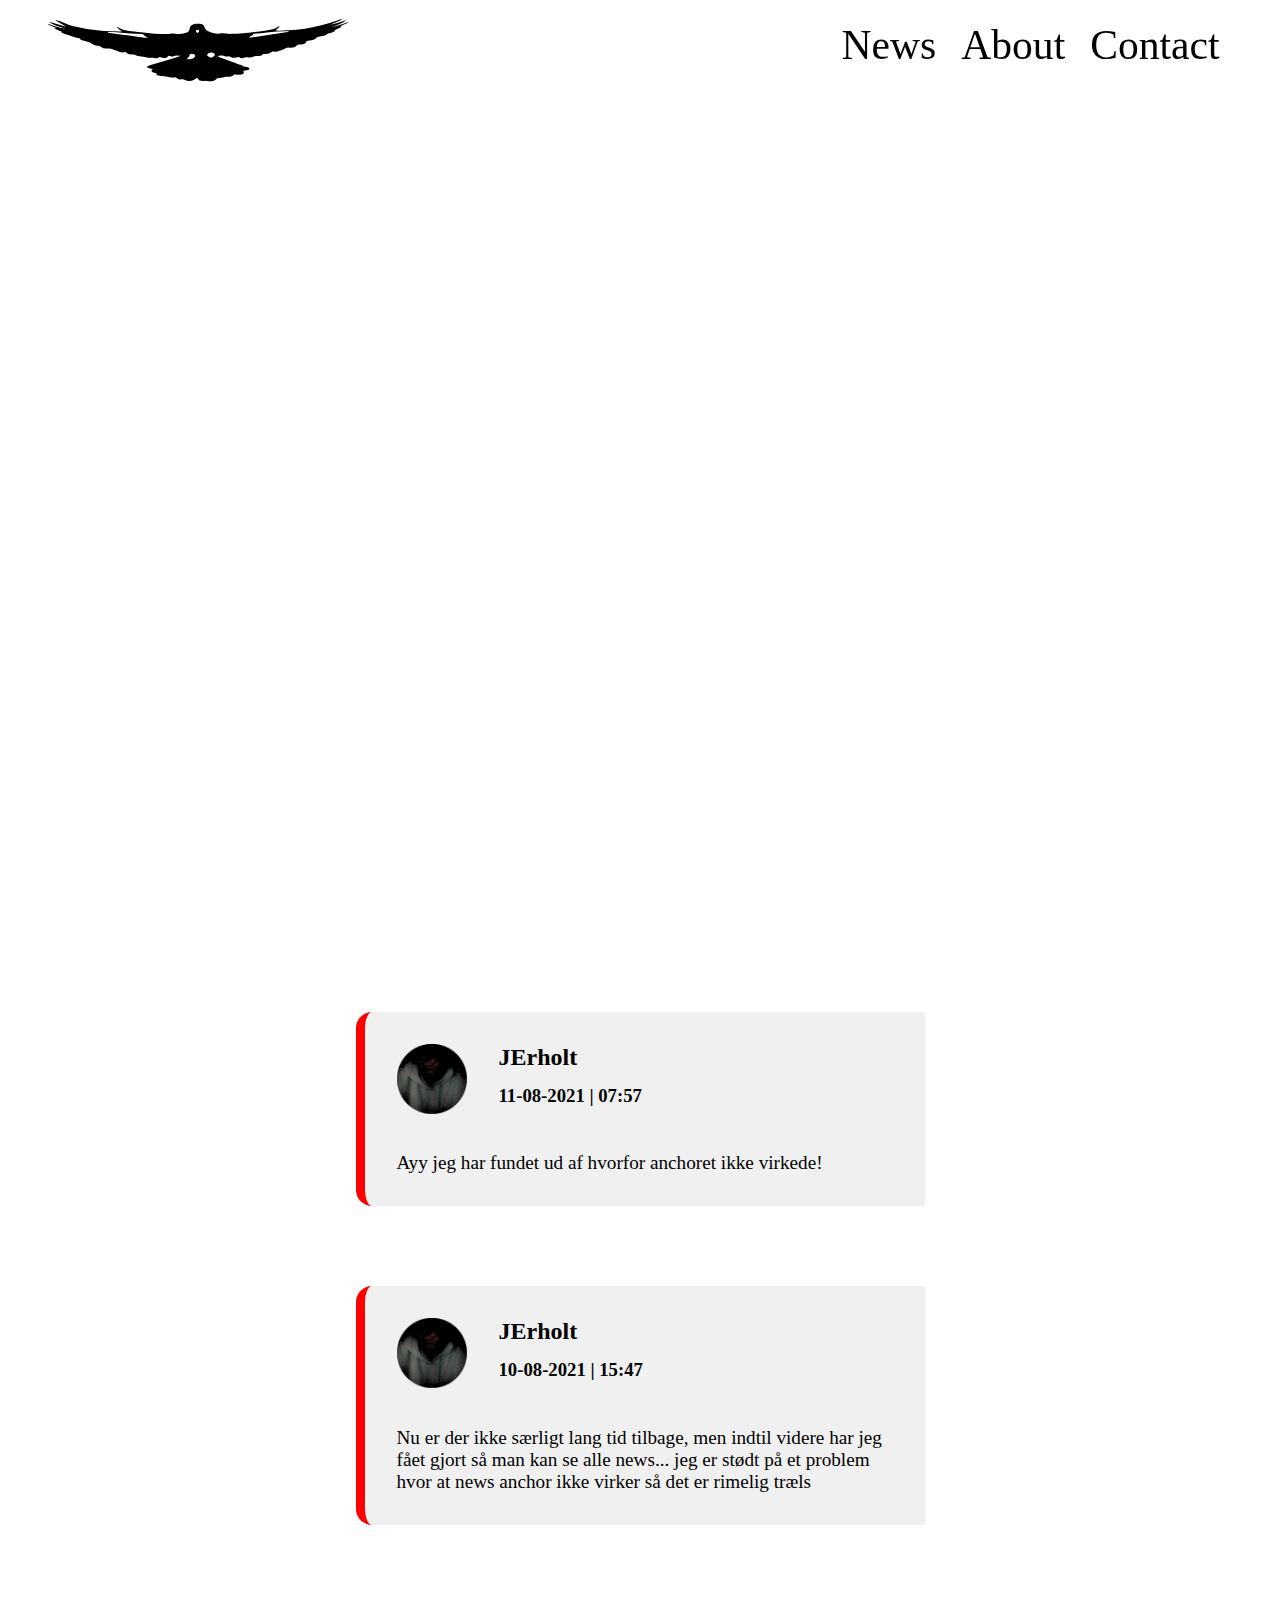
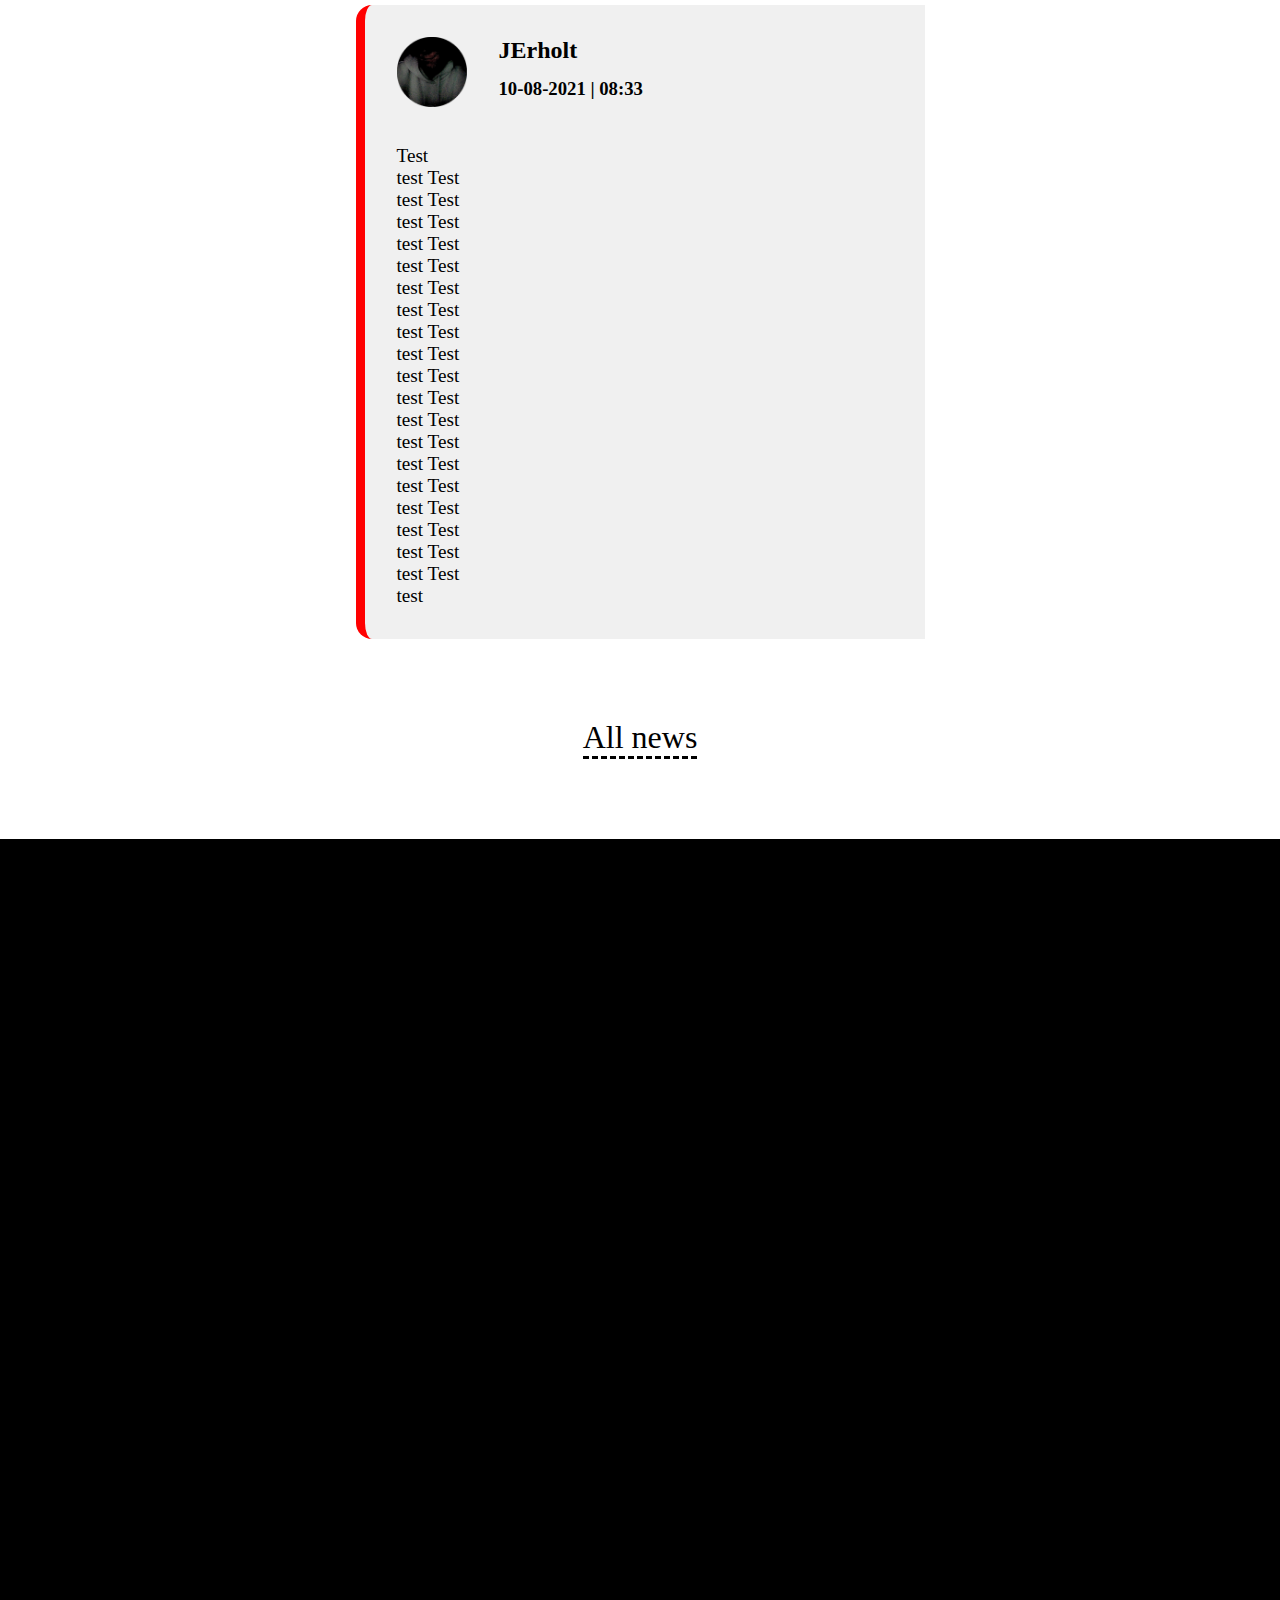
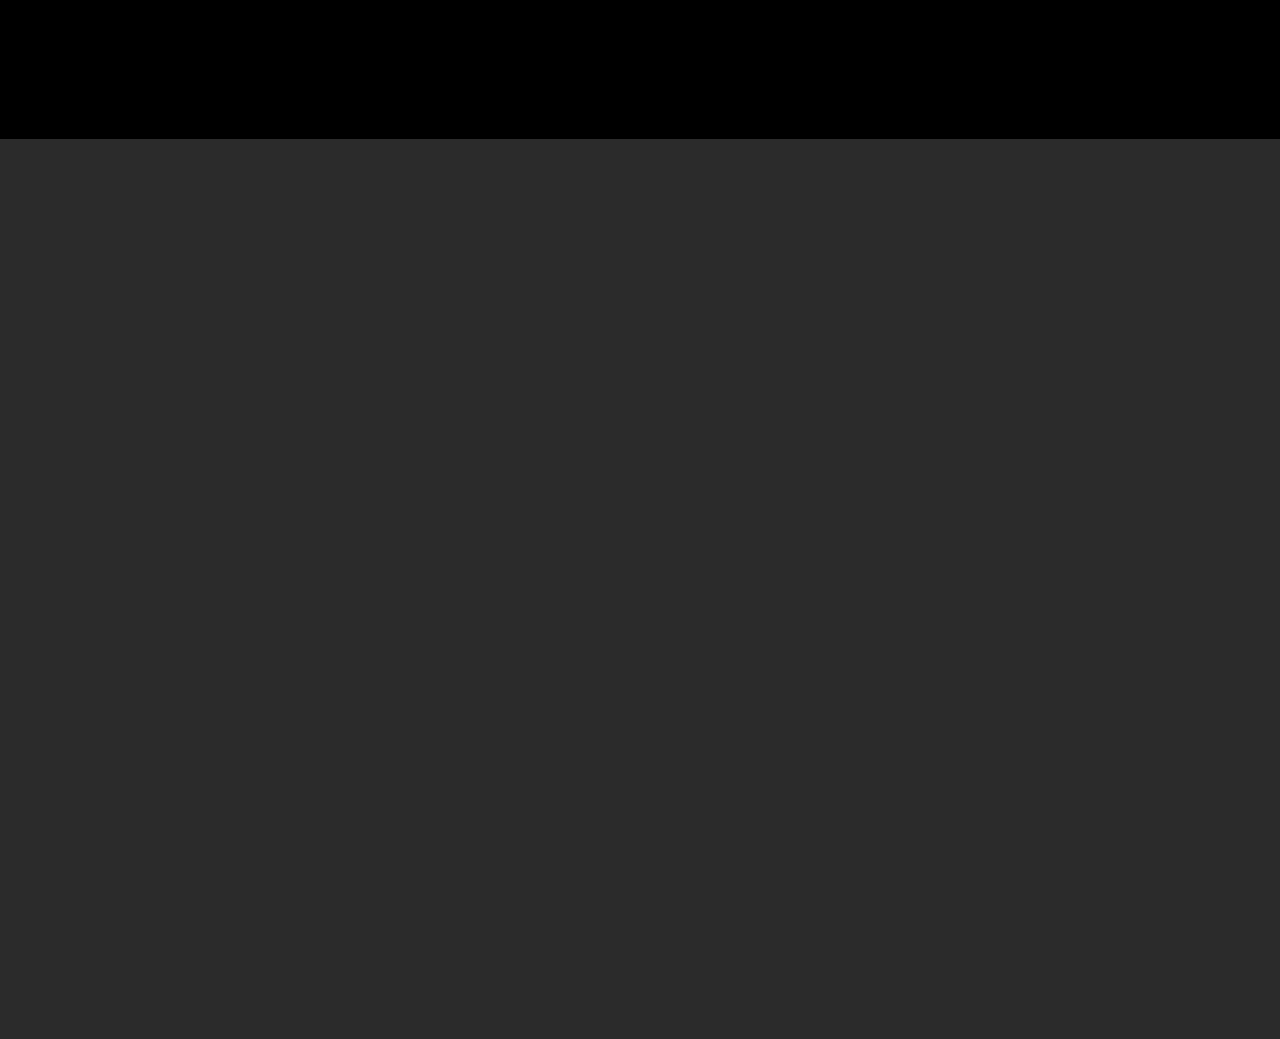
==== index.html @ e5890059 "Add files via upload" ====
<!DOCTYPE html>
<html lang="en">

<head id="head">
    <meta charset="UTF-8">
    <meta http-equiv="X-UA-Compatible" content="IE=edge">
    <meta name="viewport" content="width=device-width, initial-scale=1.0">
    <link rel="stylesheet" href="https://jerholt-css.netlify.app/style.css">
</head>

<body id="body">
    <div id="prepareContainer">
        <div id="page"></div>
        <div id="colorScheme"></div>
        <div id="top"></div>
        <div id="new"></div>
    </div>
    <header id="header">
        <div id="headerContainer" class="headerContainer">
            <div id="titleContainer" class="titleContainer"></div>
            <div id="logoContainer" class="logoContainer"></div>
            <nav id="navContainer" class="navContainer">
                <ul id="navWrapper" class="navWrapper"></ul>
            </nav>  
        </div>
    </header>
    <main id="main">
        <div id="mainContainer" class="mainContainer"></div>
    </main>
    <footer id="footer">
        <div id="footerContainer" class="footerContainer"></div>
    </footer>
    <div class="shape"></div>
</body>

<script src="/inc/js/prepare.js"></script>
<script src="/inc/js/script.js"></script>

</html>
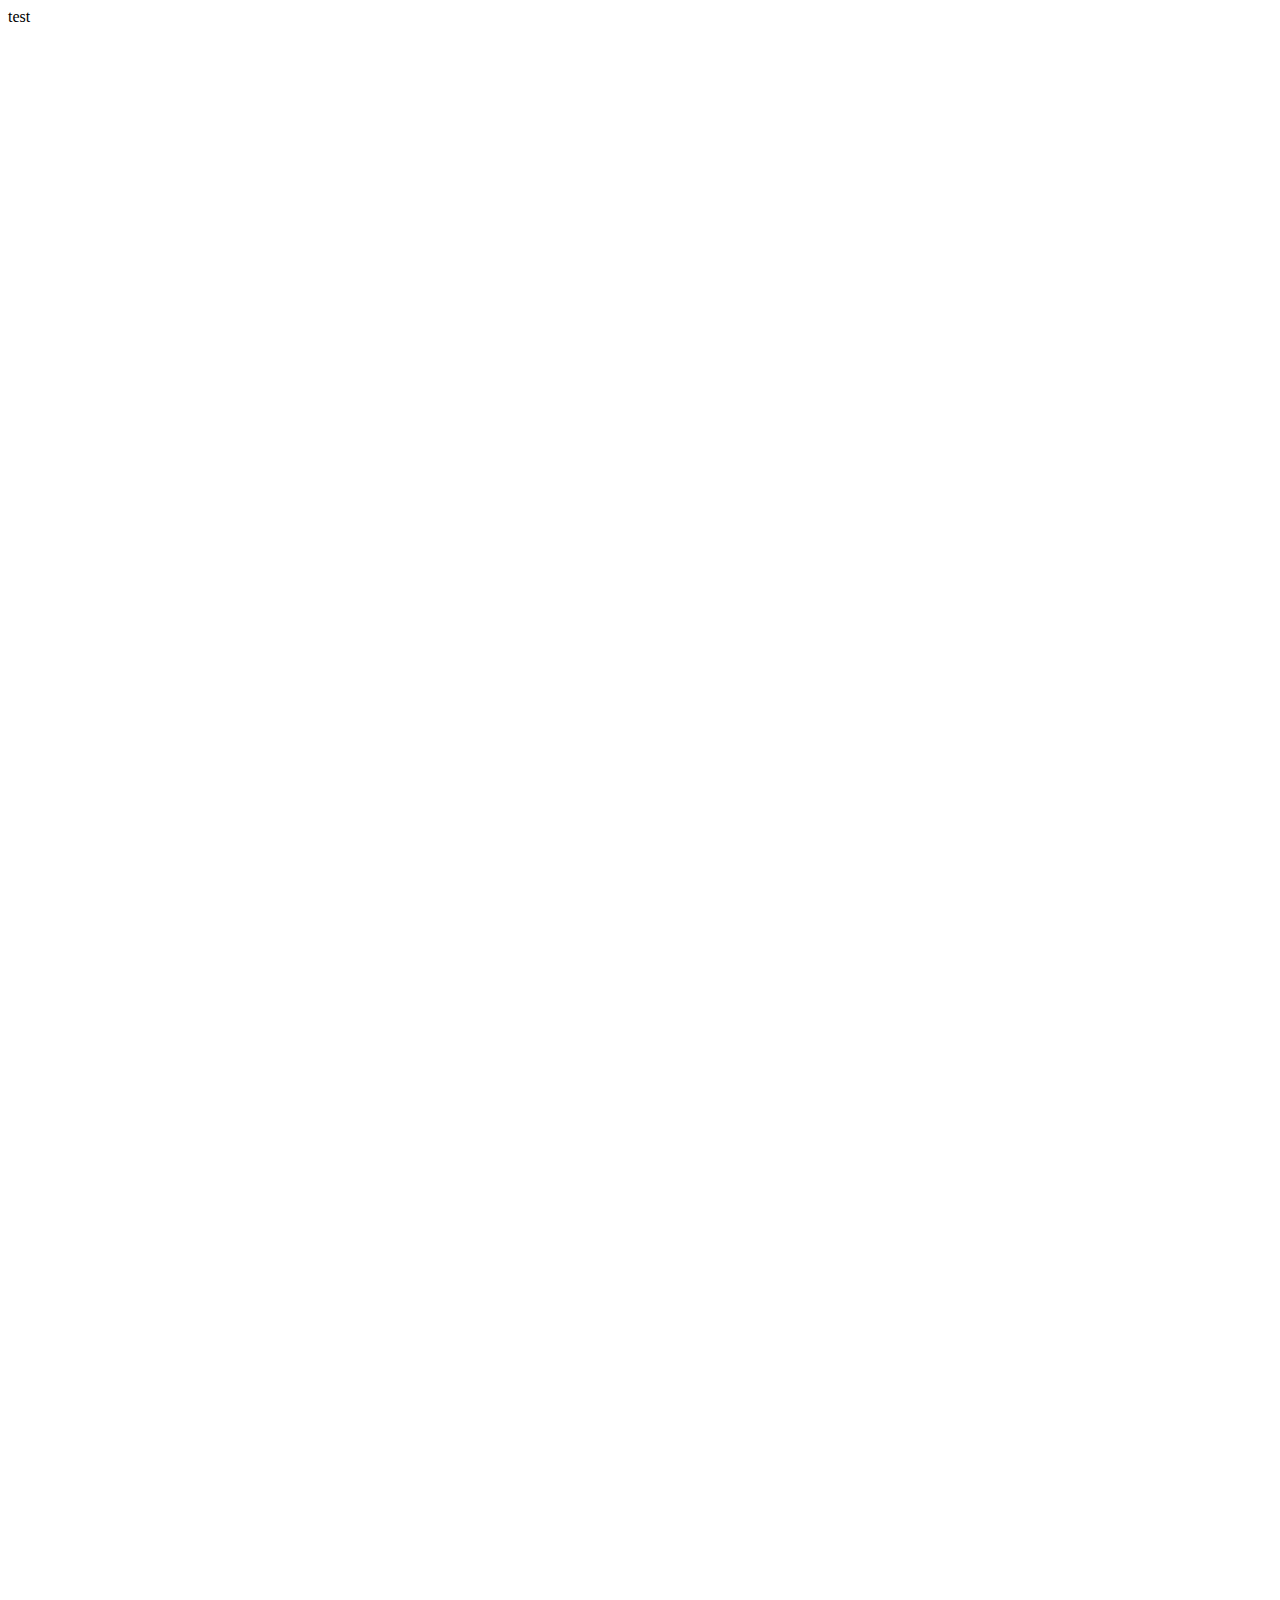
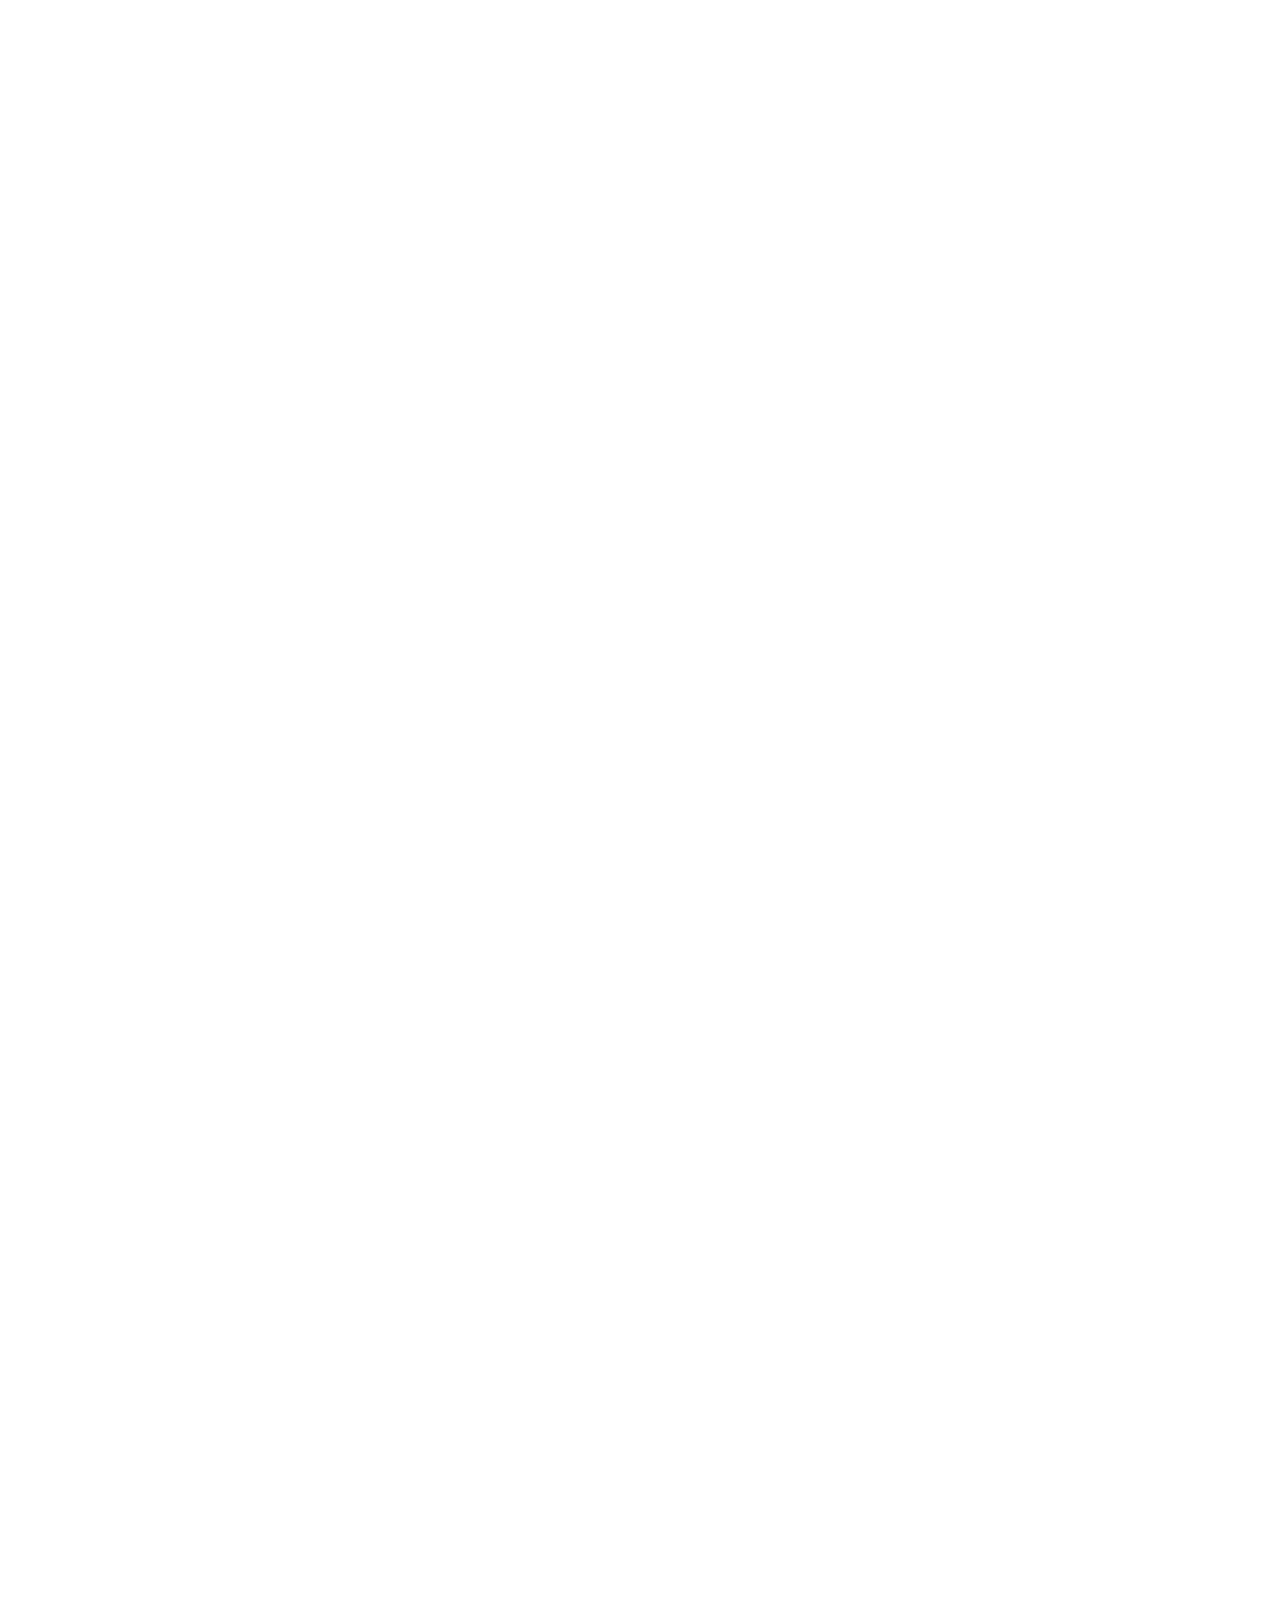
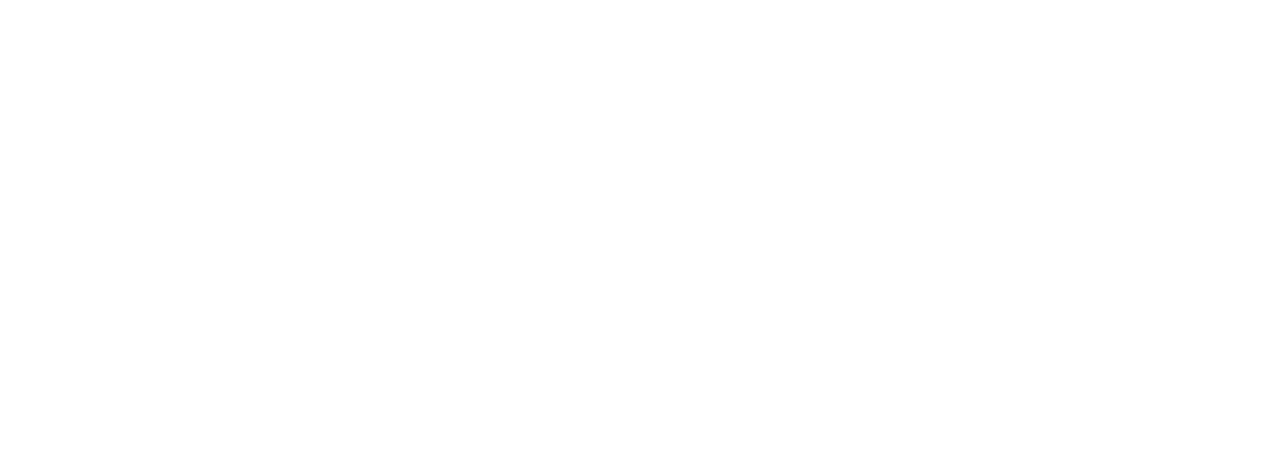
==== commit bb23a2fe: "Update index.html" ====
--- a/index.html
+++ b/index.html
@@ -1,6 +1,6 @@
 <!DOCTYPE html>
 <html lang="en">
-
+test
 <head id="head">
     <meta charset="UTF-8">
     <meta http-equiv="X-UA-Compatible" content="IE=edge">
@@ -36,4 +36,4 @@
 <script src="/inc/js/prepare.js"></script>
 <script src="/inc/js/script.js"></script>
 
-</html>+</html>
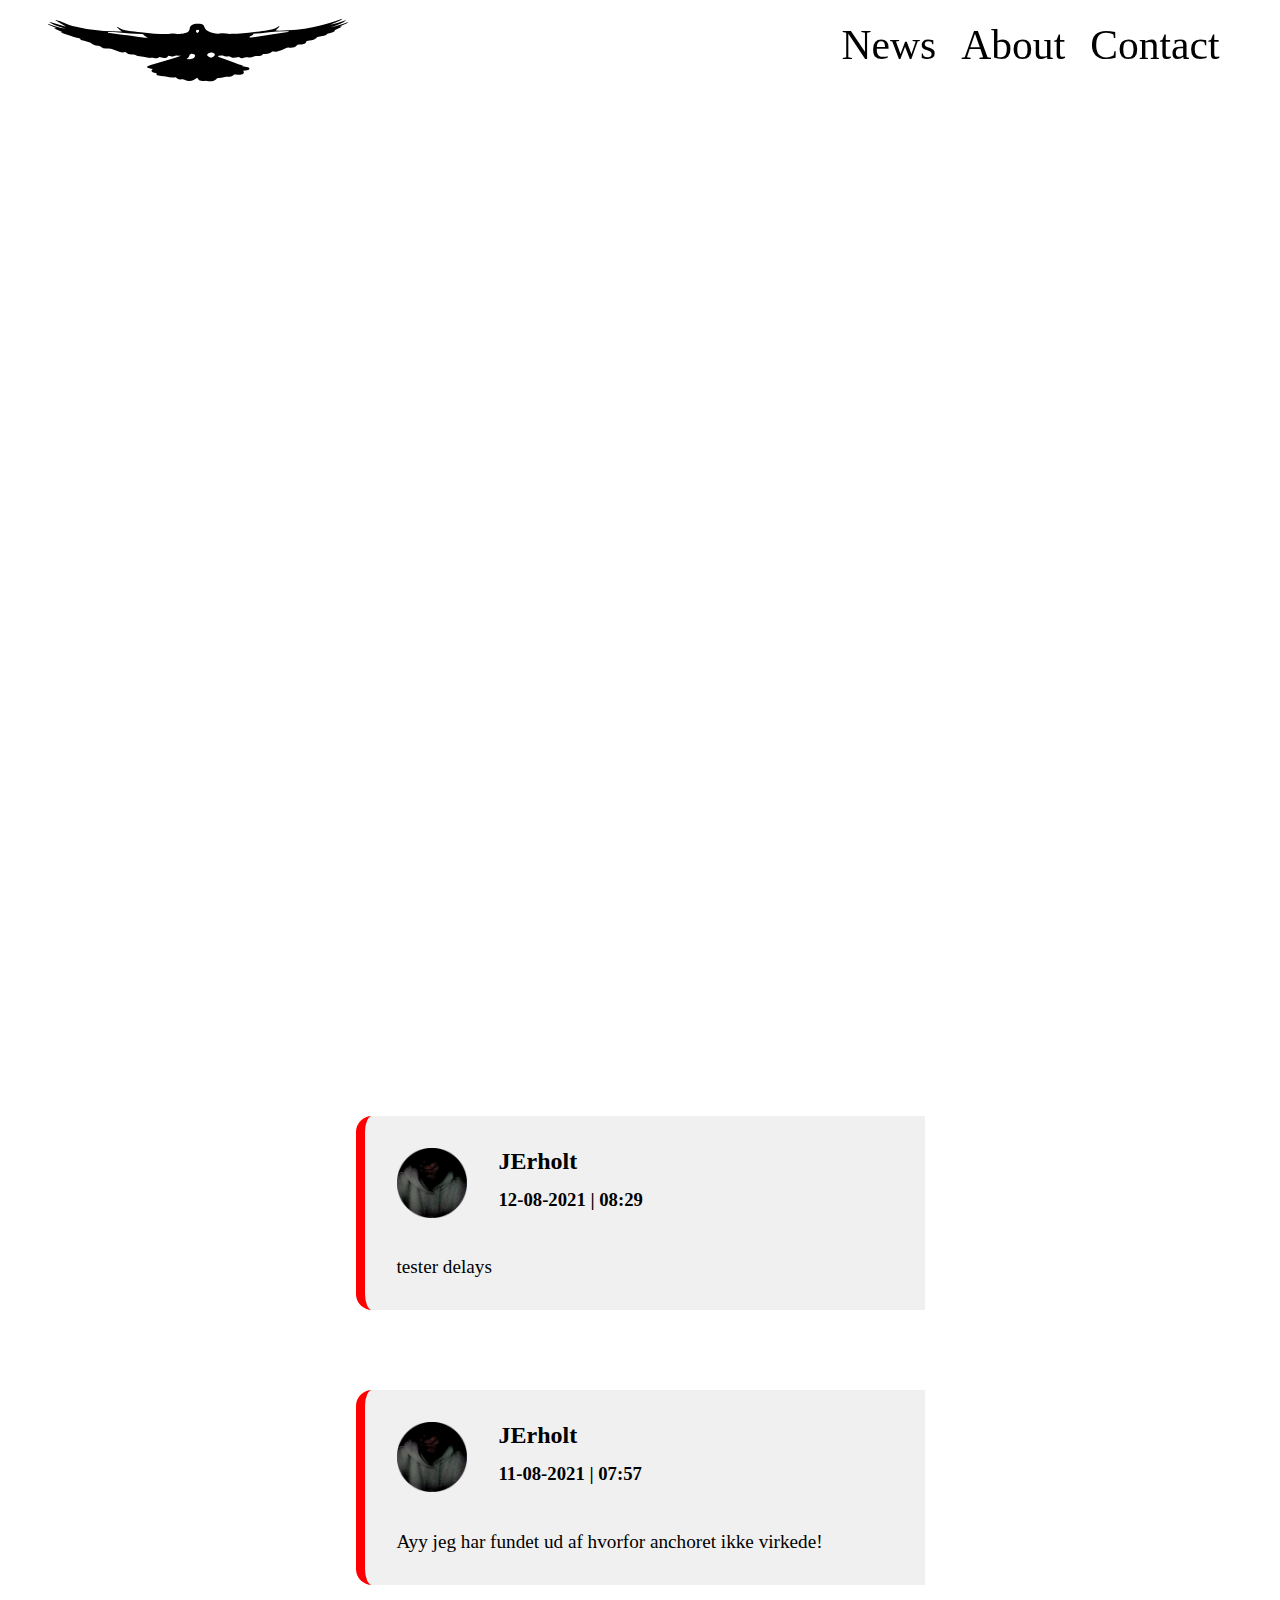
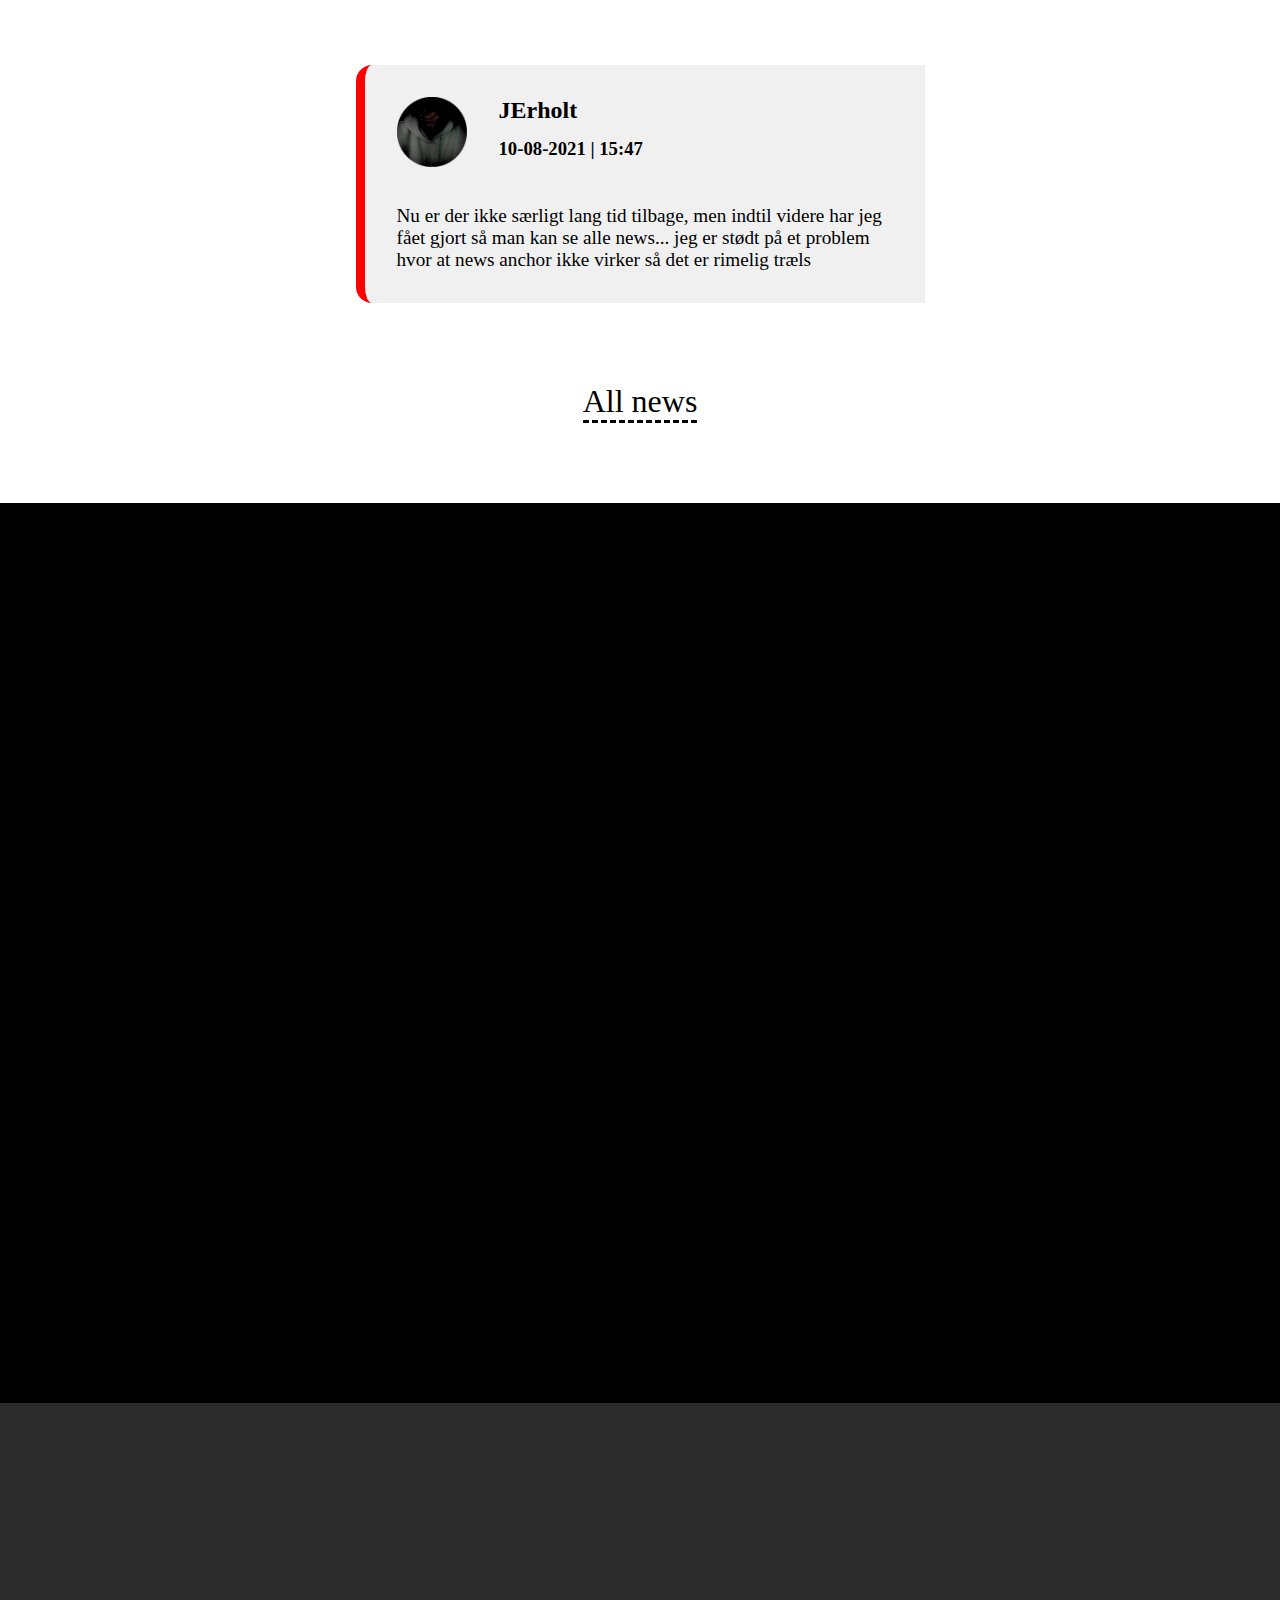
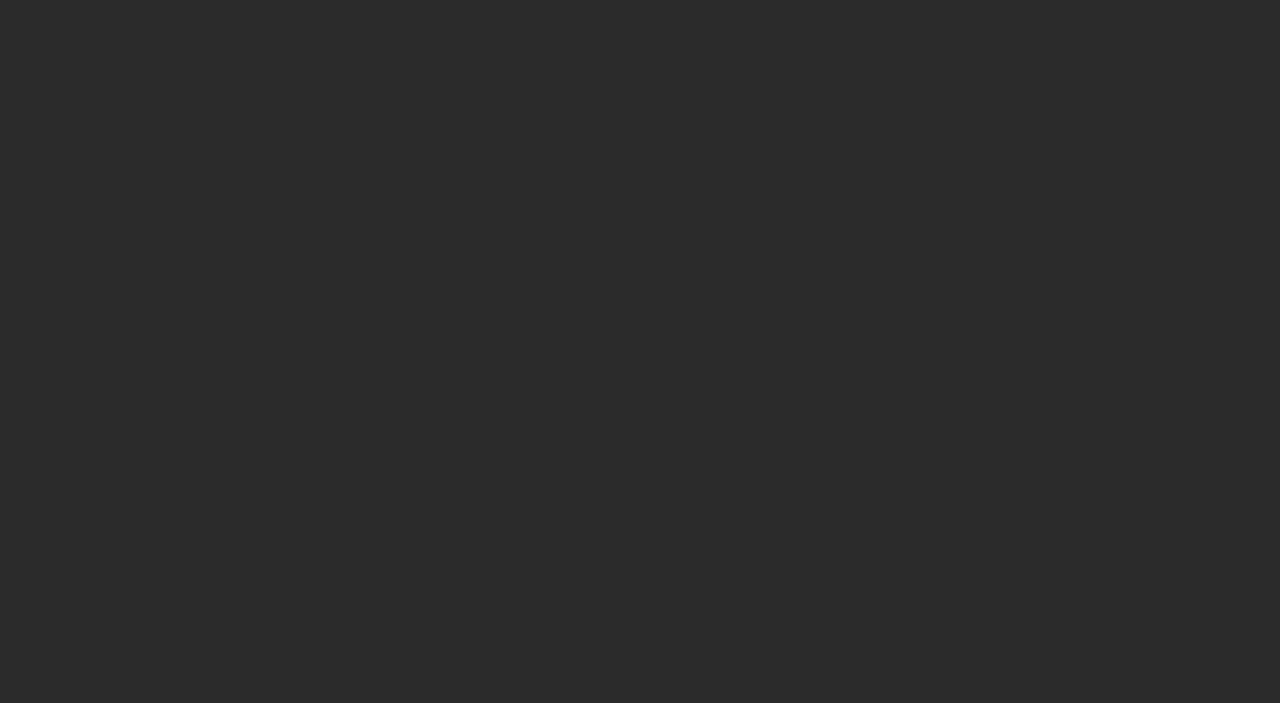
==== commit 6873882e: "Update index.html" ====
--- a/index.html
+++ b/index.html
@@ -1,6 +1,6 @@
 <!DOCTYPE html>
 <html lang="en">
-test
+
 <head id="head">
     <meta charset="UTF-8">
     <meta http-equiv="X-UA-Compatible" content="IE=edge">
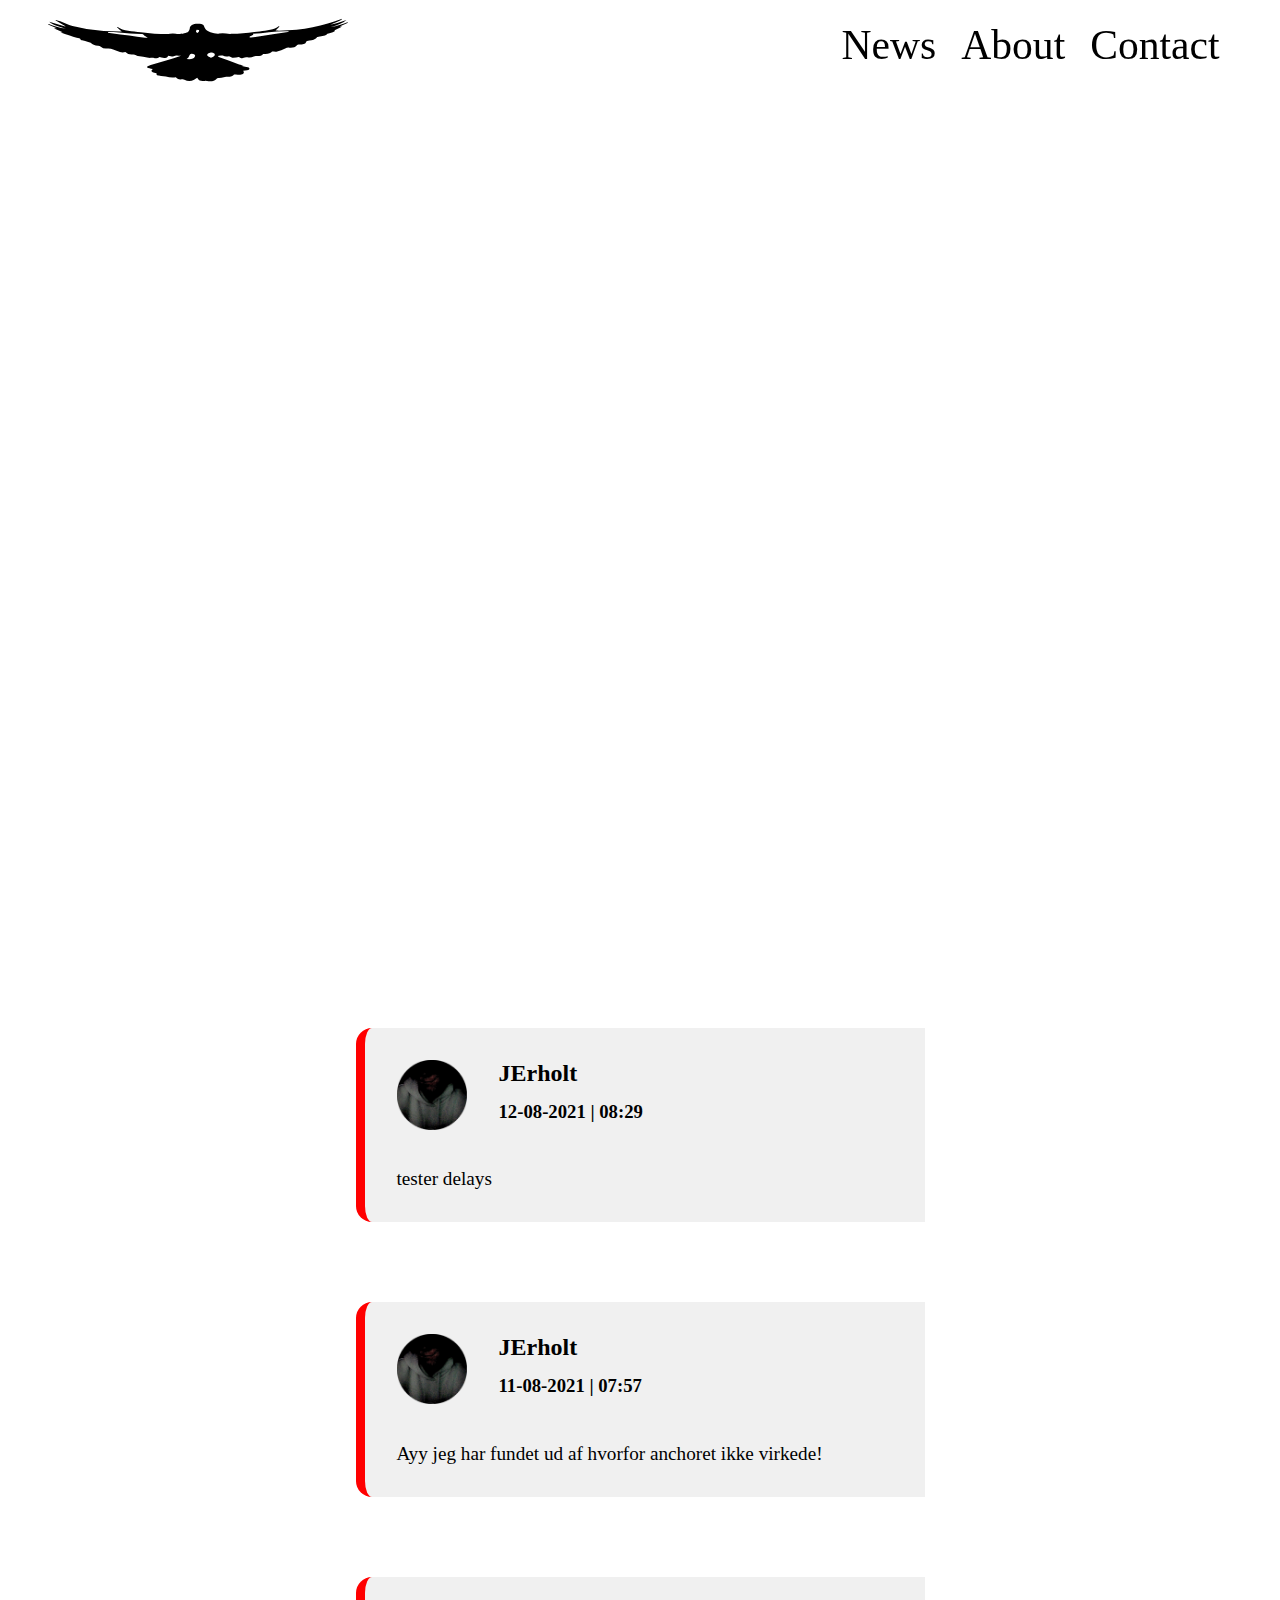
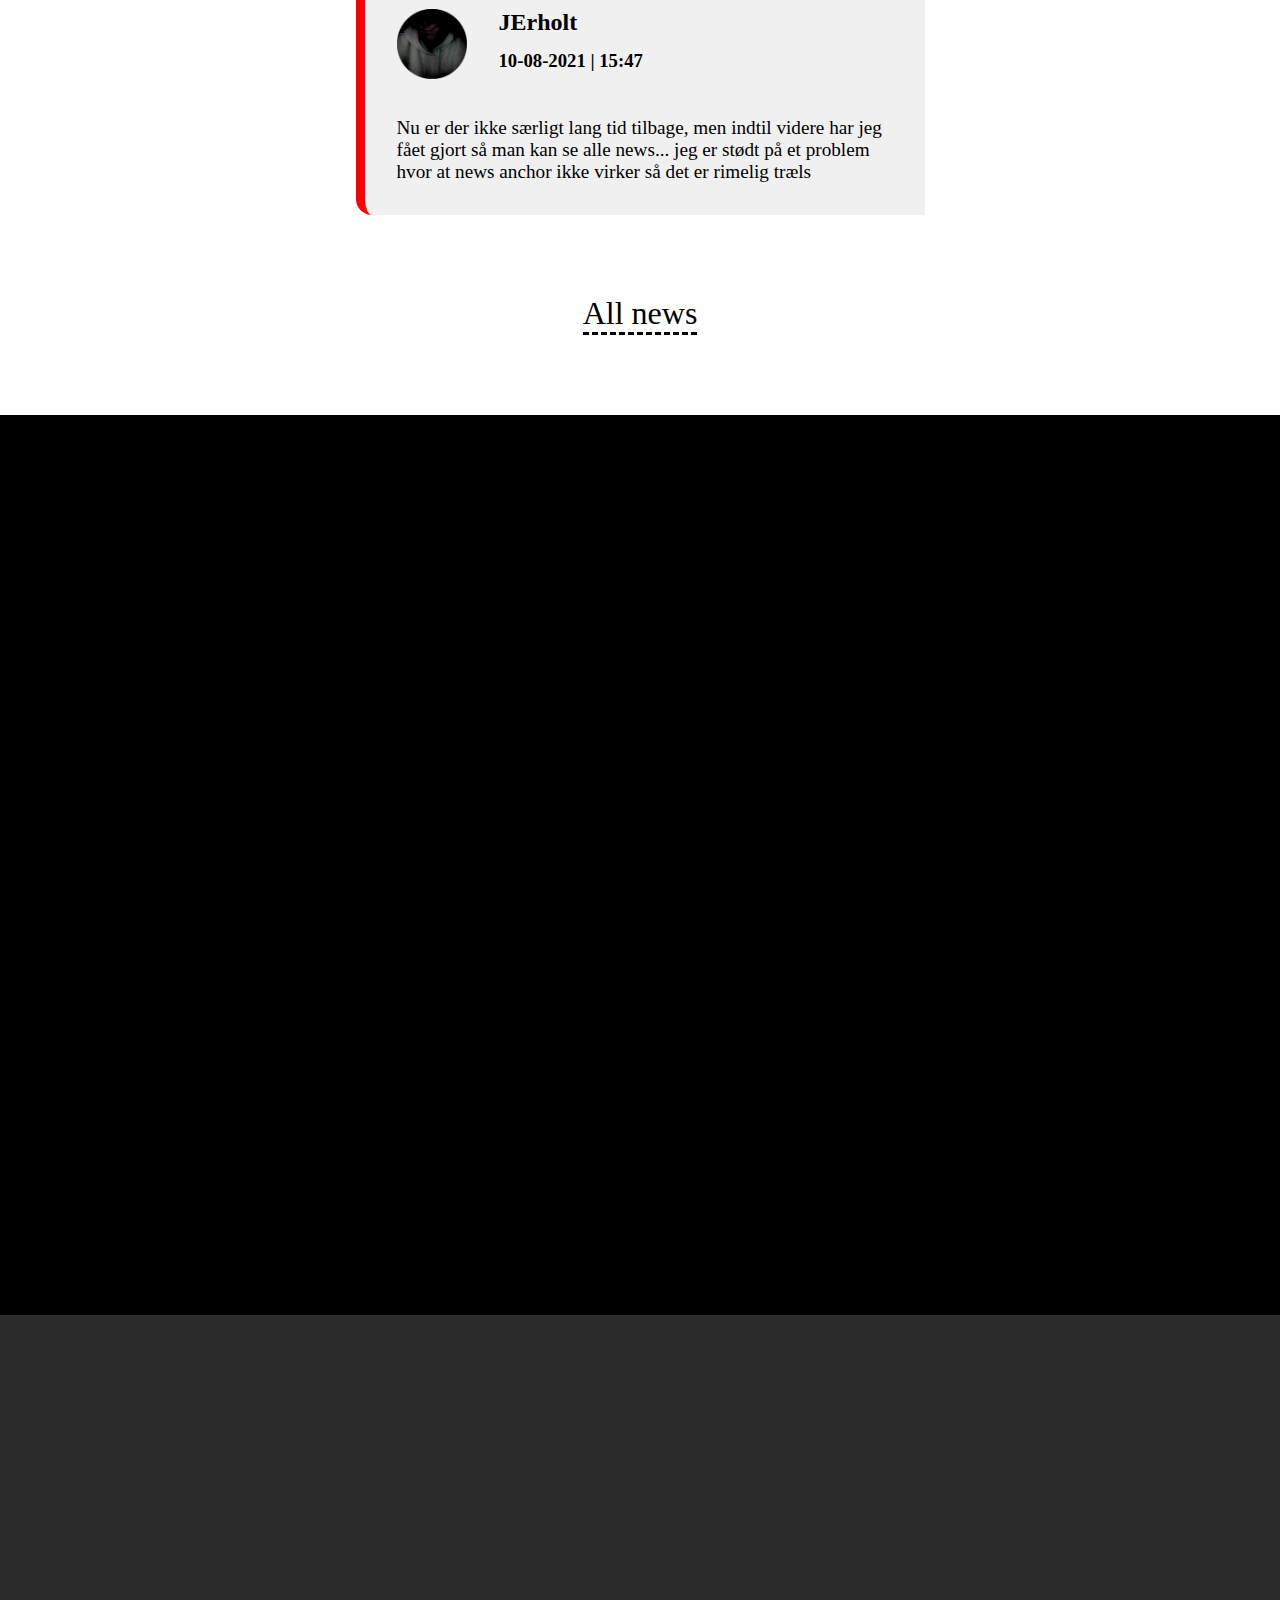
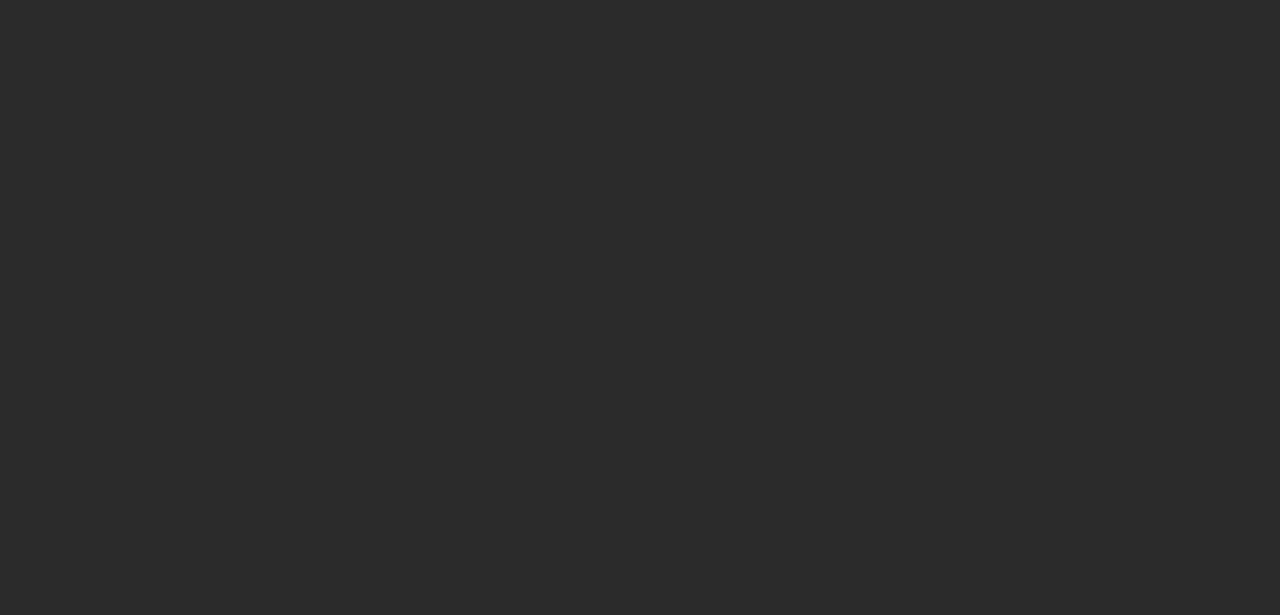
==== commit 9ec4c654: "Update index.html" ====
--- a/index.html
+++ b/index.html
@@ -1,6 +1,6 @@
 <!DOCTYPE html>
 <html lang="en">
-
+<!-- Patch 2 -->
 <head id="head">
     <meta charset="UTF-8">
     <meta http-equiv="X-UA-Compatible" content="IE=edge">
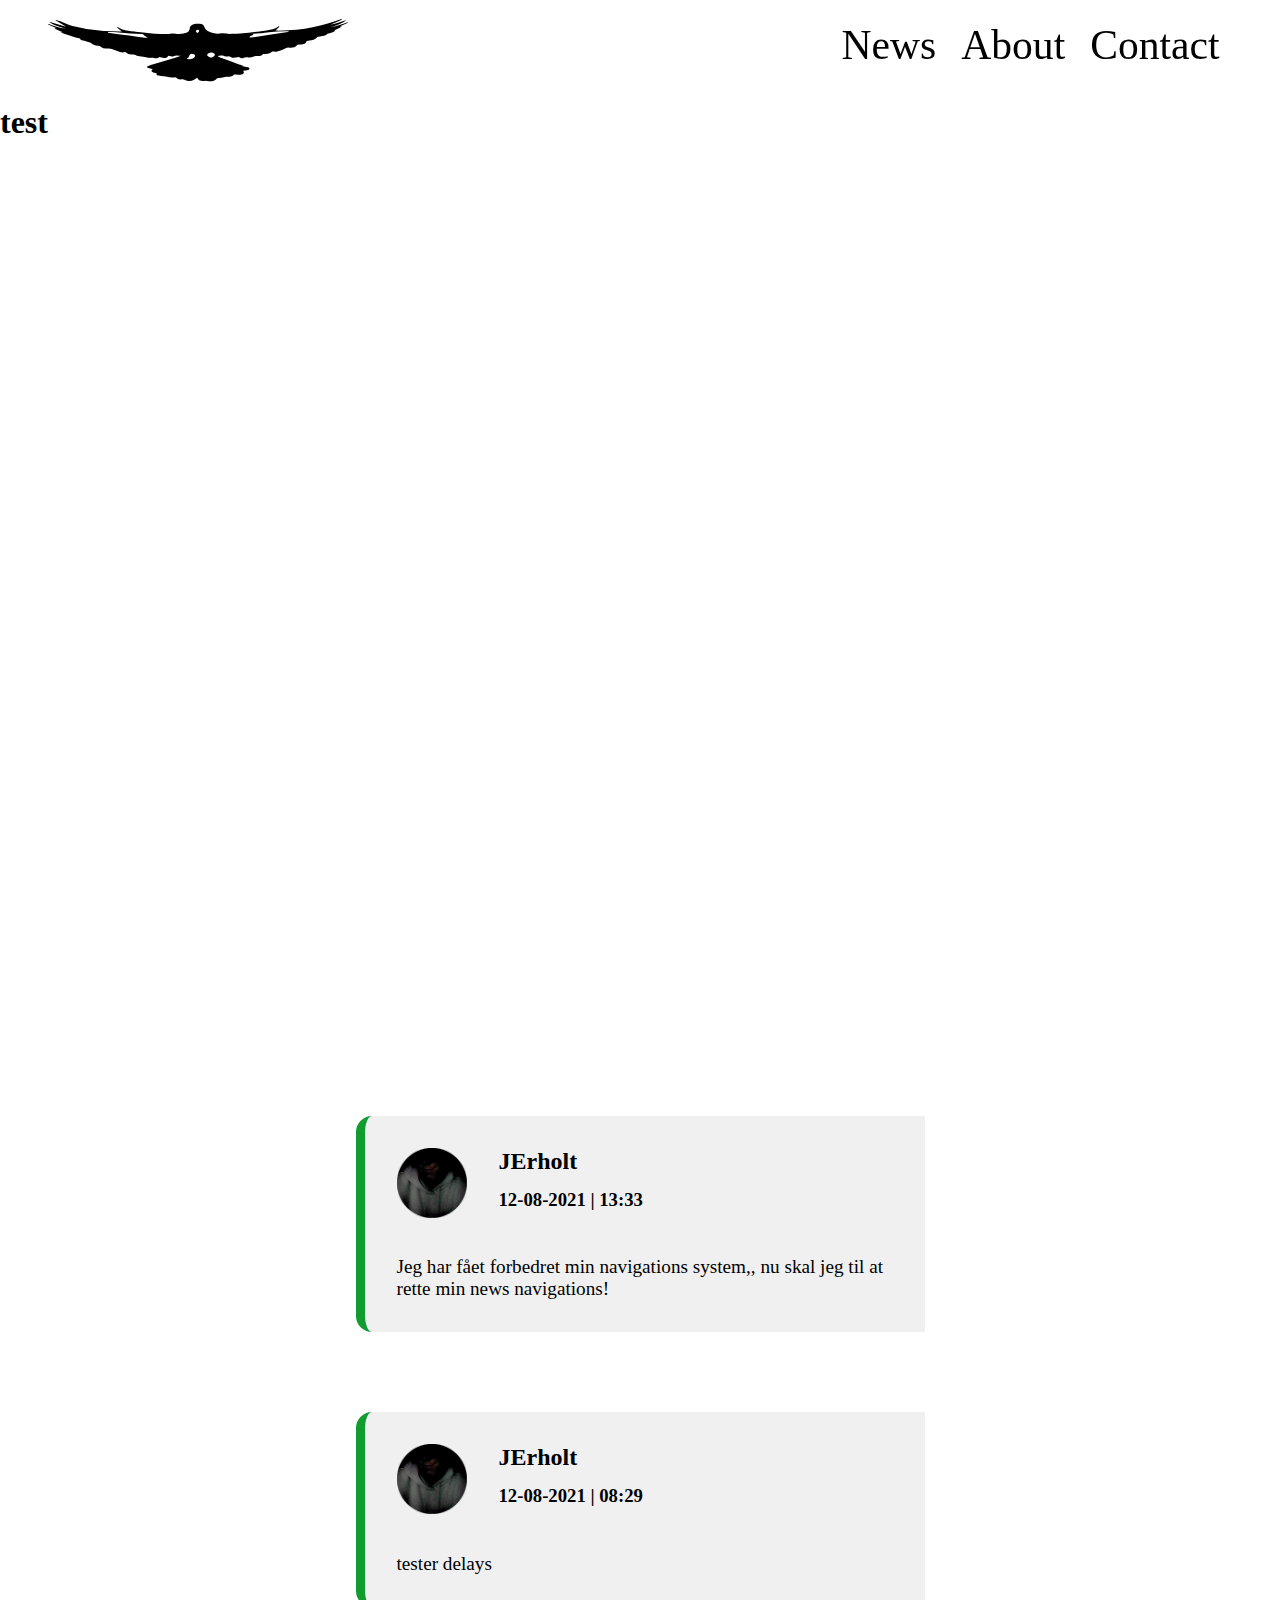
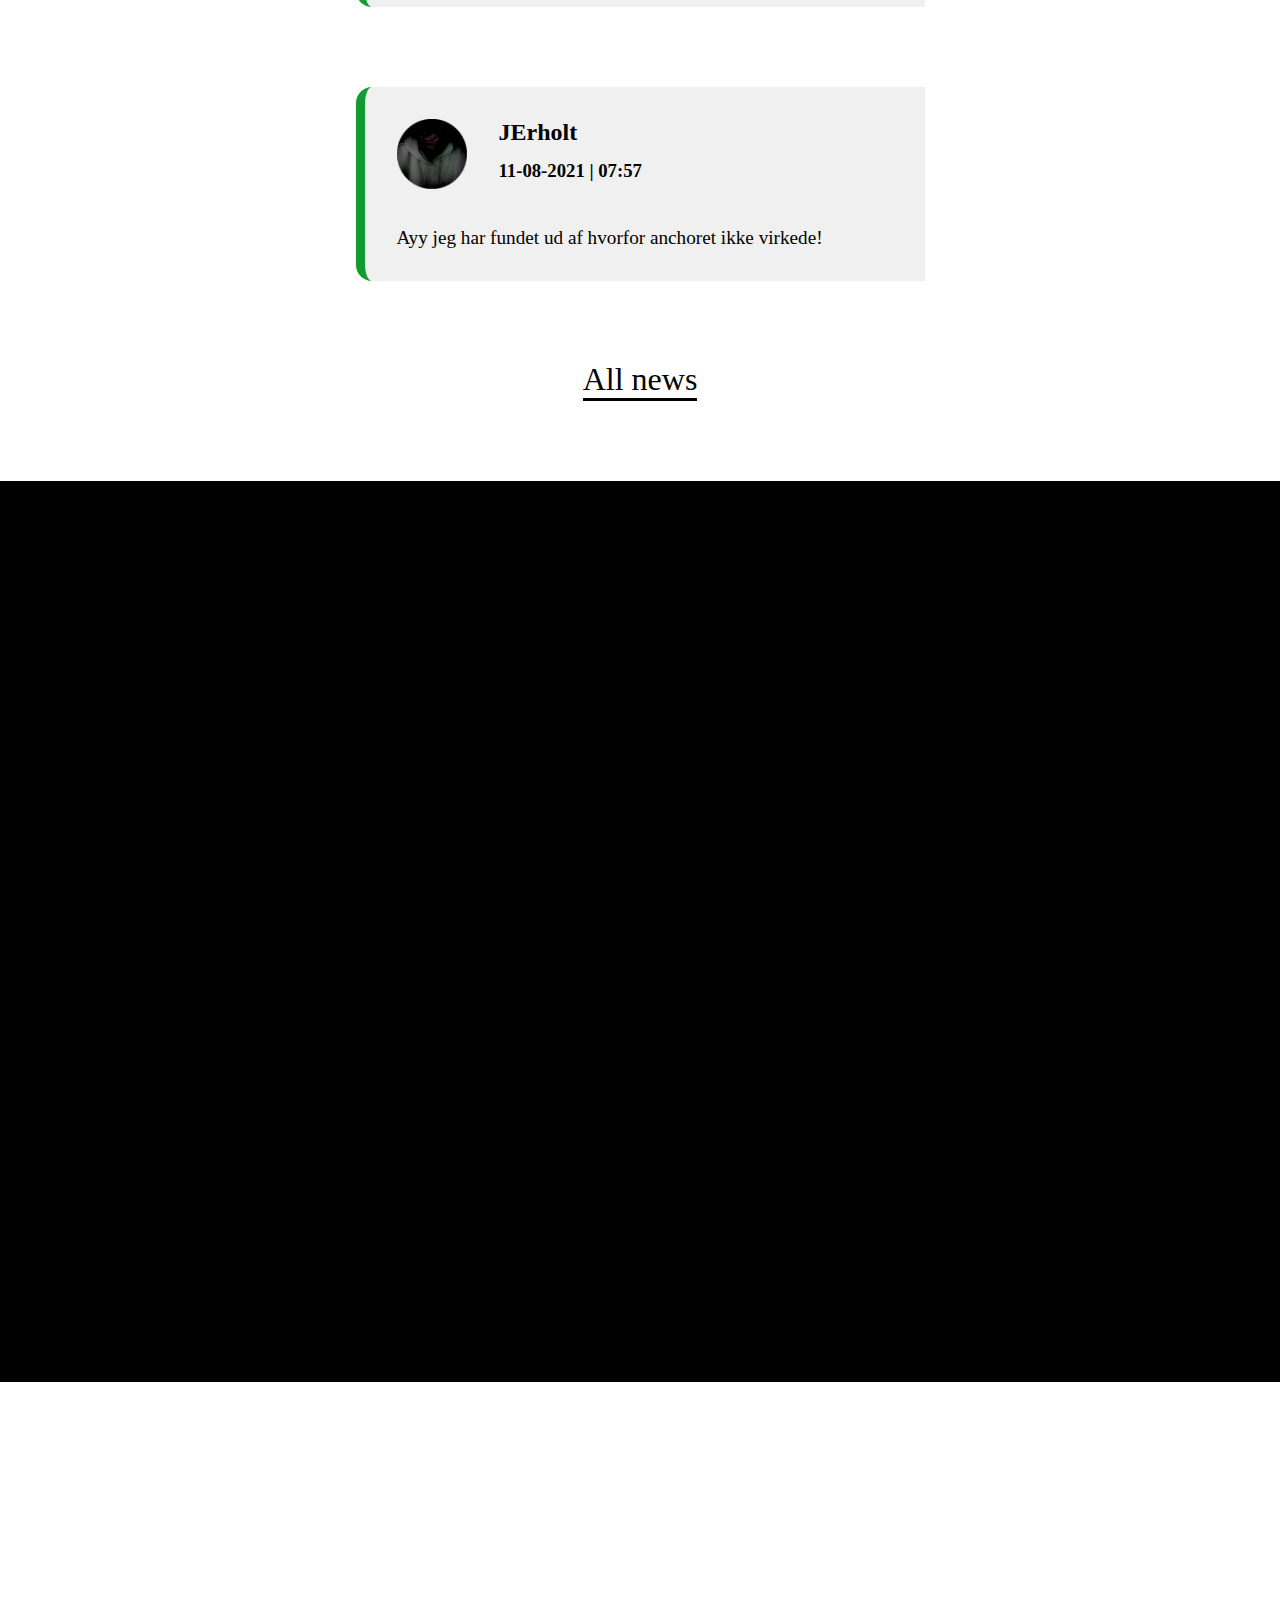
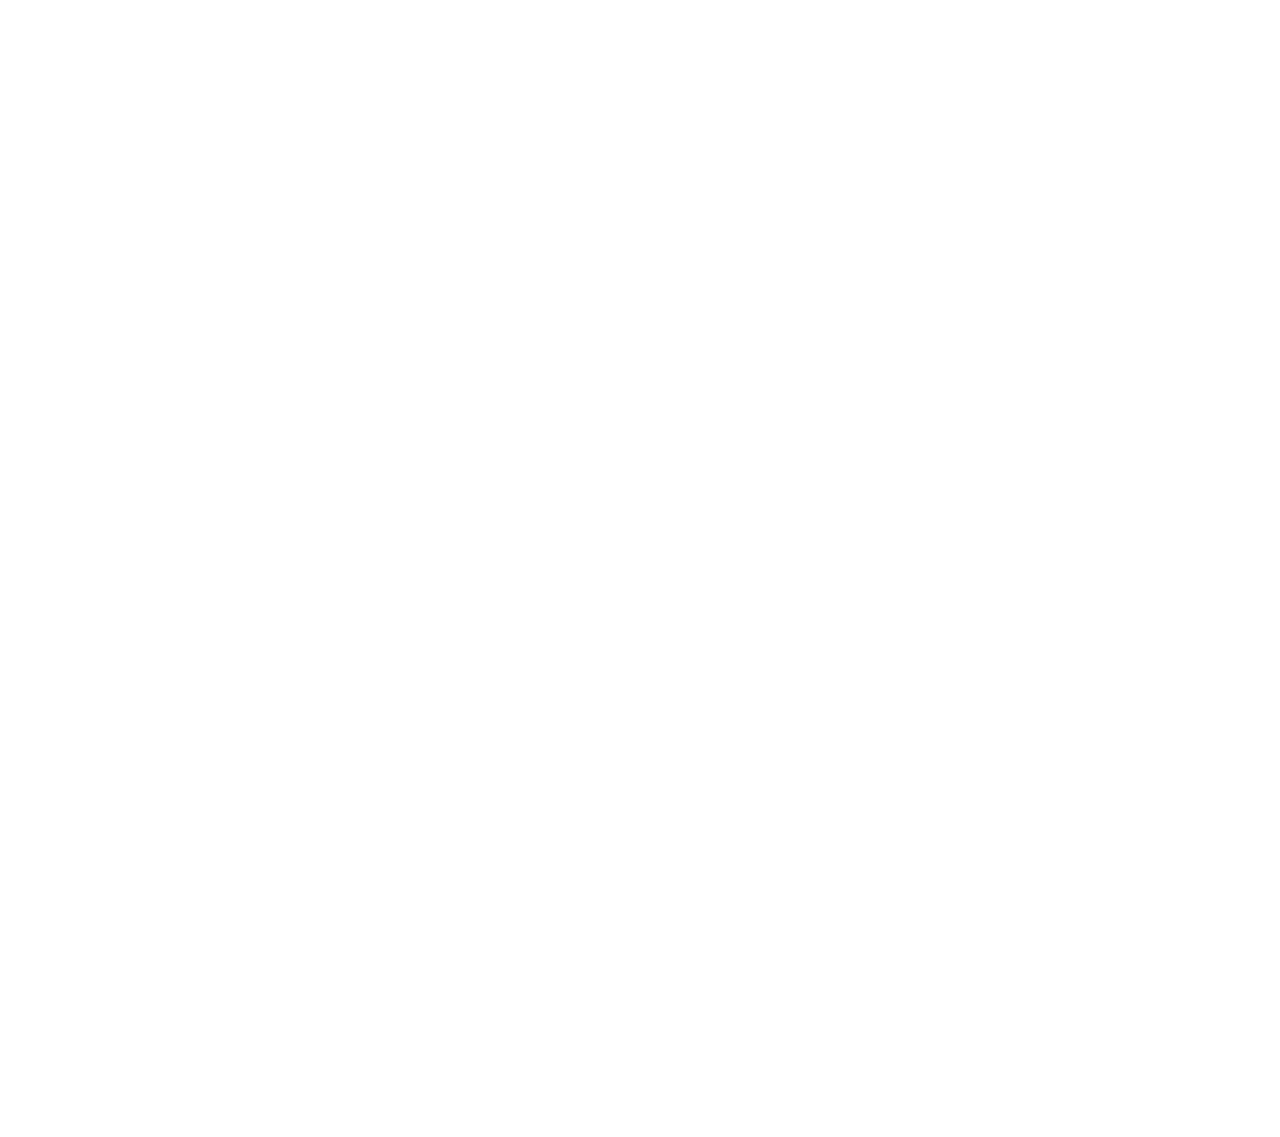
==== commit a08dd2f5: "Added embed of google maps (without css)" ====
--- a/index.html
+++ b/index.html
@@ -1,6 +1,6 @@
 <!DOCTYPE html>
 <html lang="en">
-<!-- Patch 2 -->
+
 <head id="head">
     <meta charset="UTF-8">
     <meta http-equiv="X-UA-Compatible" content="IE=edge">
@@ -30,10 +30,10 @@
     <footer id="footer">
         <div id="footerContainer" class="footerContainer"></div>
     </footer>
-    <div class="shape"></div>
+    <iframe src="https://www.google.com/maps/embed?pb=!4v1628837220177!6m8!1m7!1sCAoSLEFGMVFpcE5YamdPa250QWVkZm5KV2U4eTN6OGJ0WjNFSlRvcmFTU2pMcnpi!2m2!1d55.8528733!2d12.0212649!3f157.24860711646727!4f-4.702241683592703!5f0.7820865974627469" width="600" height="450" style="border:0;" allowfullscreen="" loading="lazy"></iframe>
 </body>
 
 <script src="/inc/js/prepare.js"></script>
 <script src="/inc/js/script.js"></script>
 
-</html>
+</html>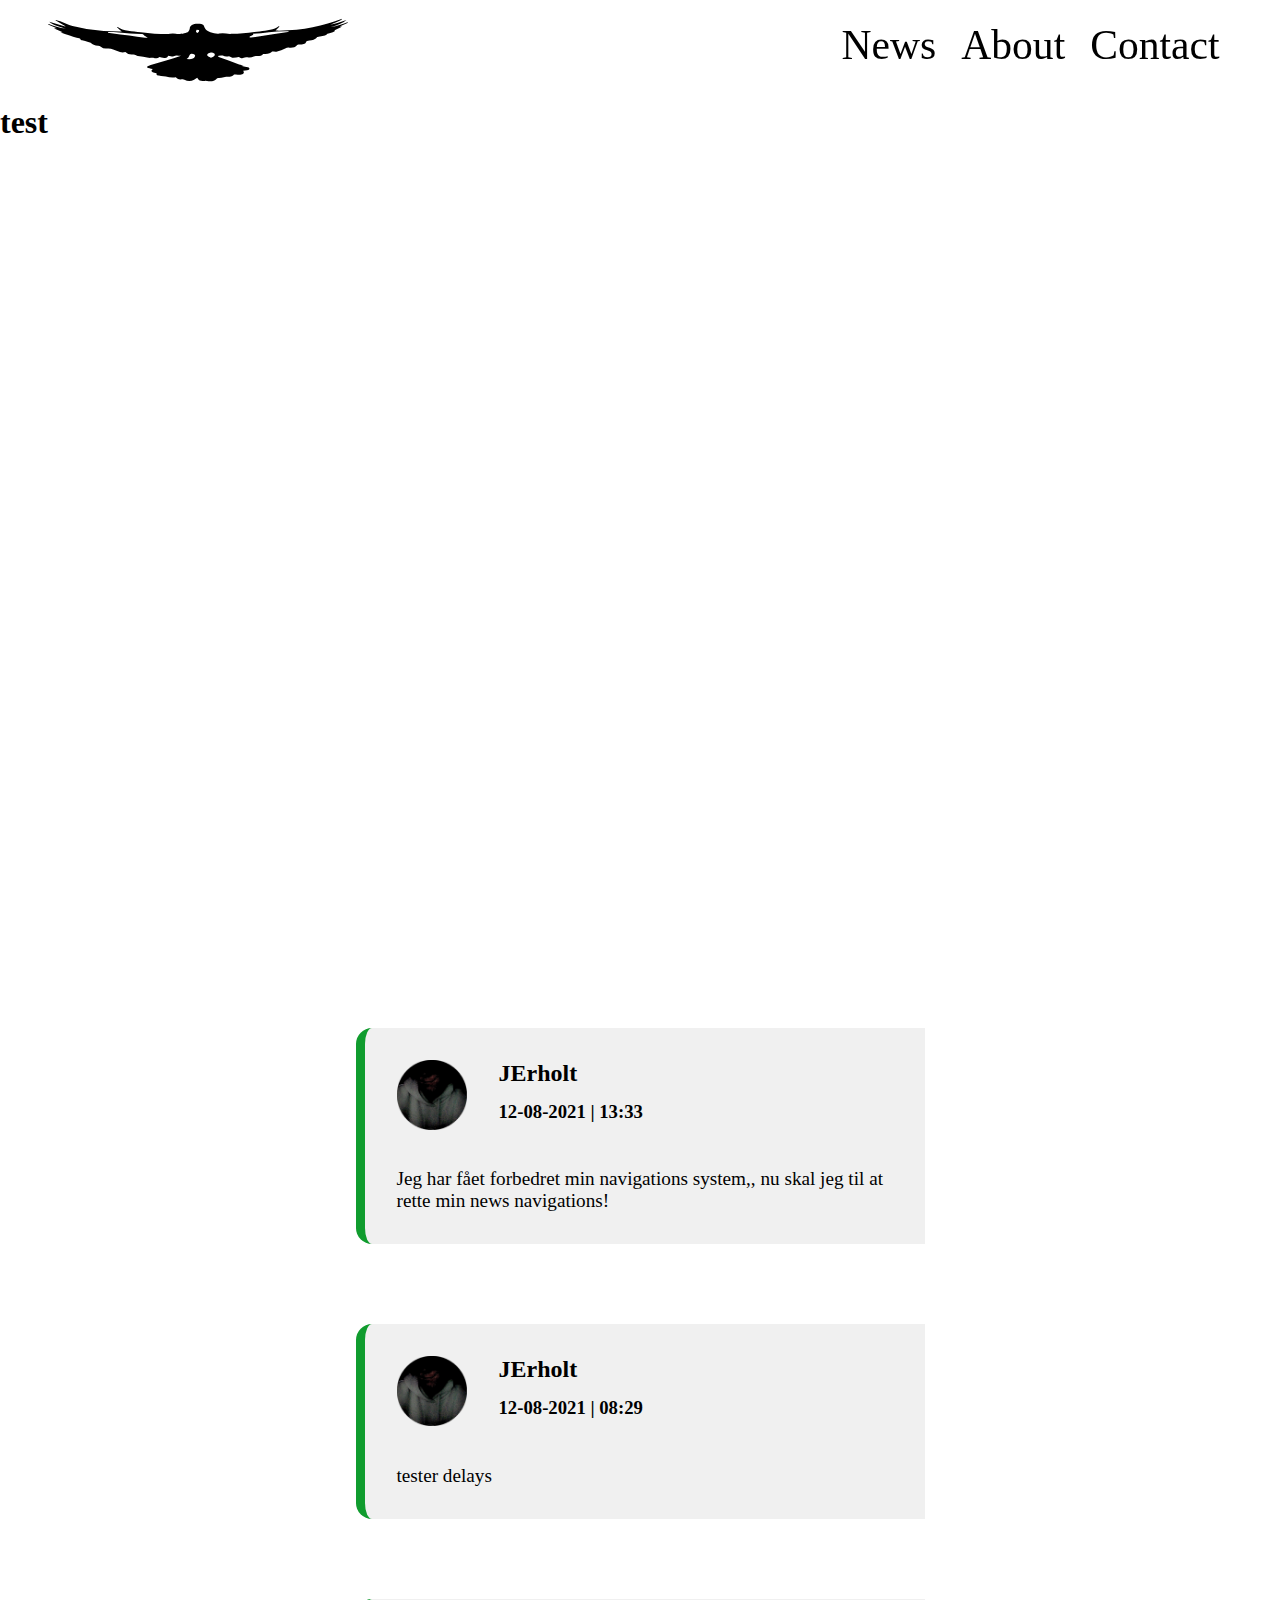
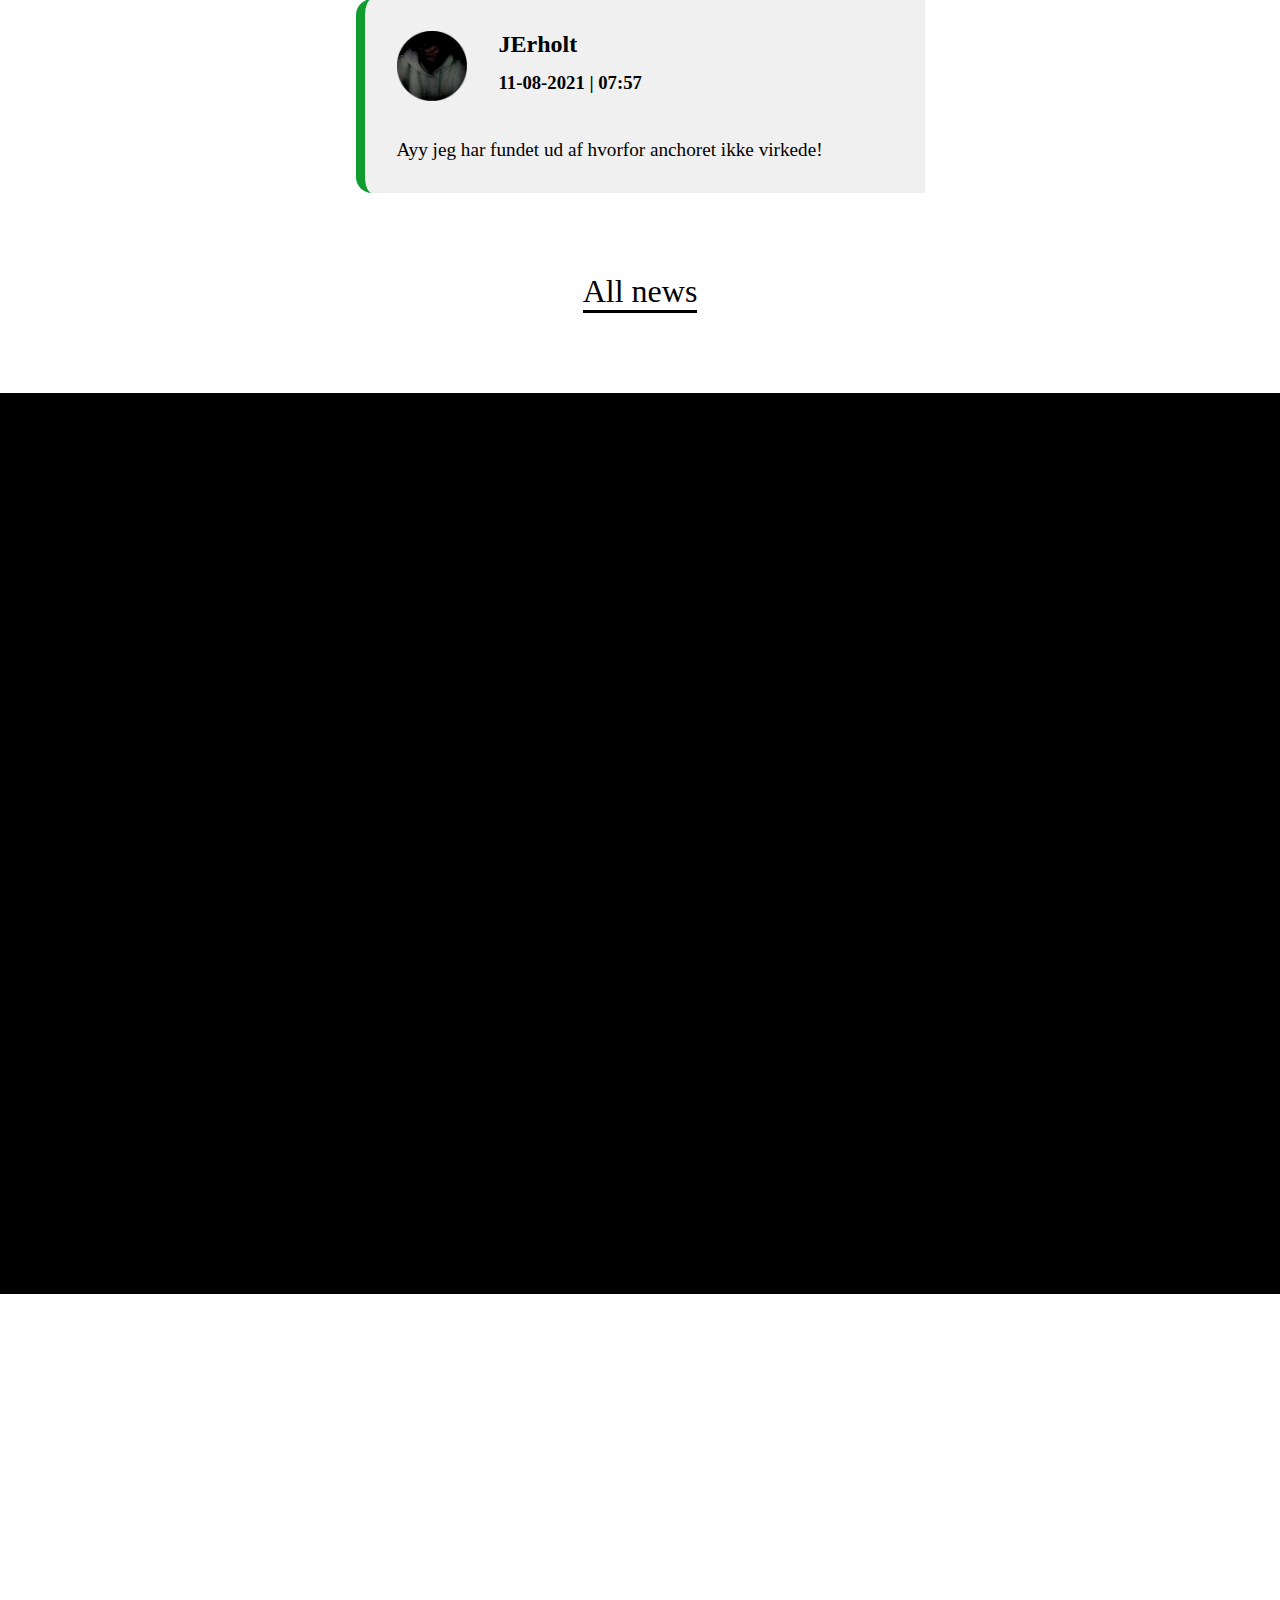
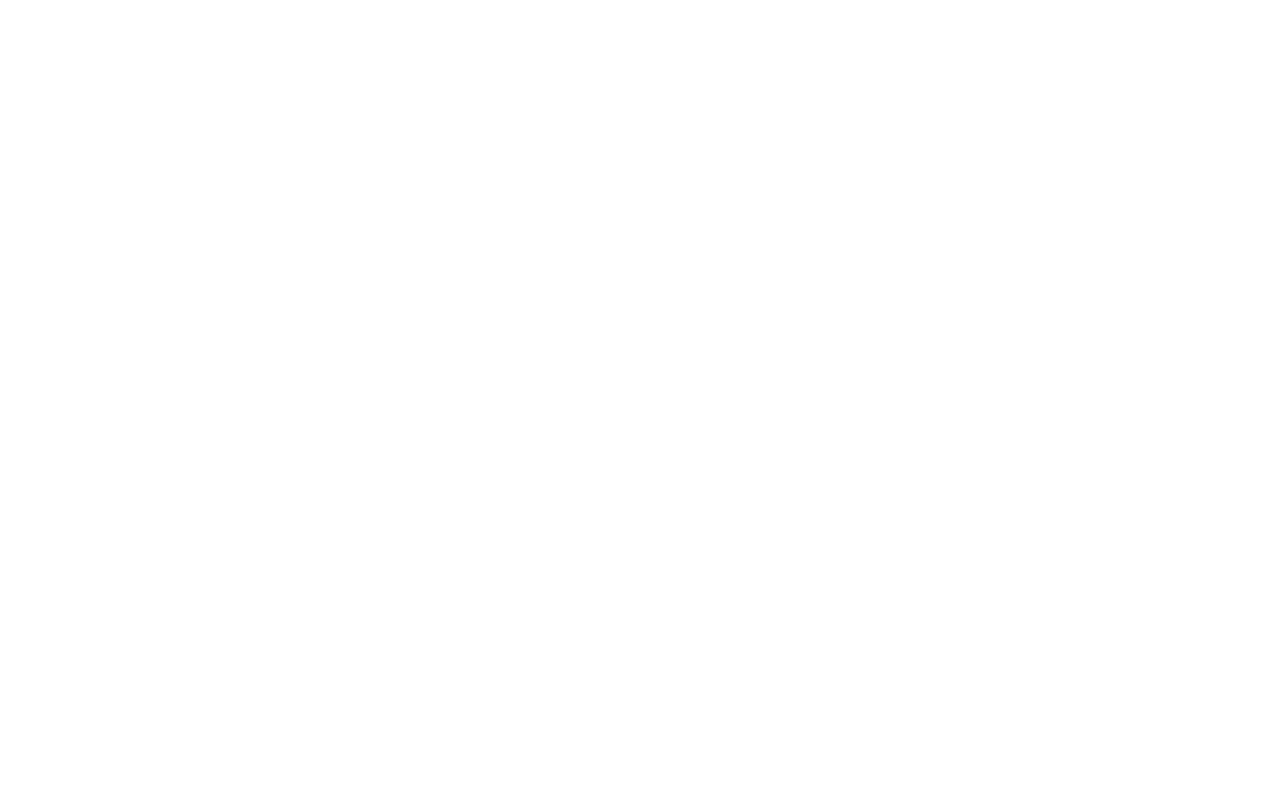
==== commit 31d579d9: "Add files via upload" ====
--- a/index.html
+++ b/index.html
@@ -30,8 +30,7 @@
     <footer id="footer">
         <div id="footerContainer" class="footerContainer"></div>
     </footer>
-    <iframe src="https://www.google.com/maps/embed?pb=!4v1628837220177!6m8!1m7!1sCAoSLEFGMVFpcE5YamdPa250QWVkZm5KV2U4eTN6OGJ0WjNFSlRvcmFTU2pMcnpi!2m2!1d55.8528733!2d12.0212649!3f157.24860711646727!4f-4.702241683592703!5f0.7820865974627469" width="600" height="450" style="border:0;" allowfullscreen="" loading="lazy"></iframe>
-</body>
+    </body>
 
 <script src="/inc/js/prepare.js"></script>
 <script src="/inc/js/script.js"></script>
